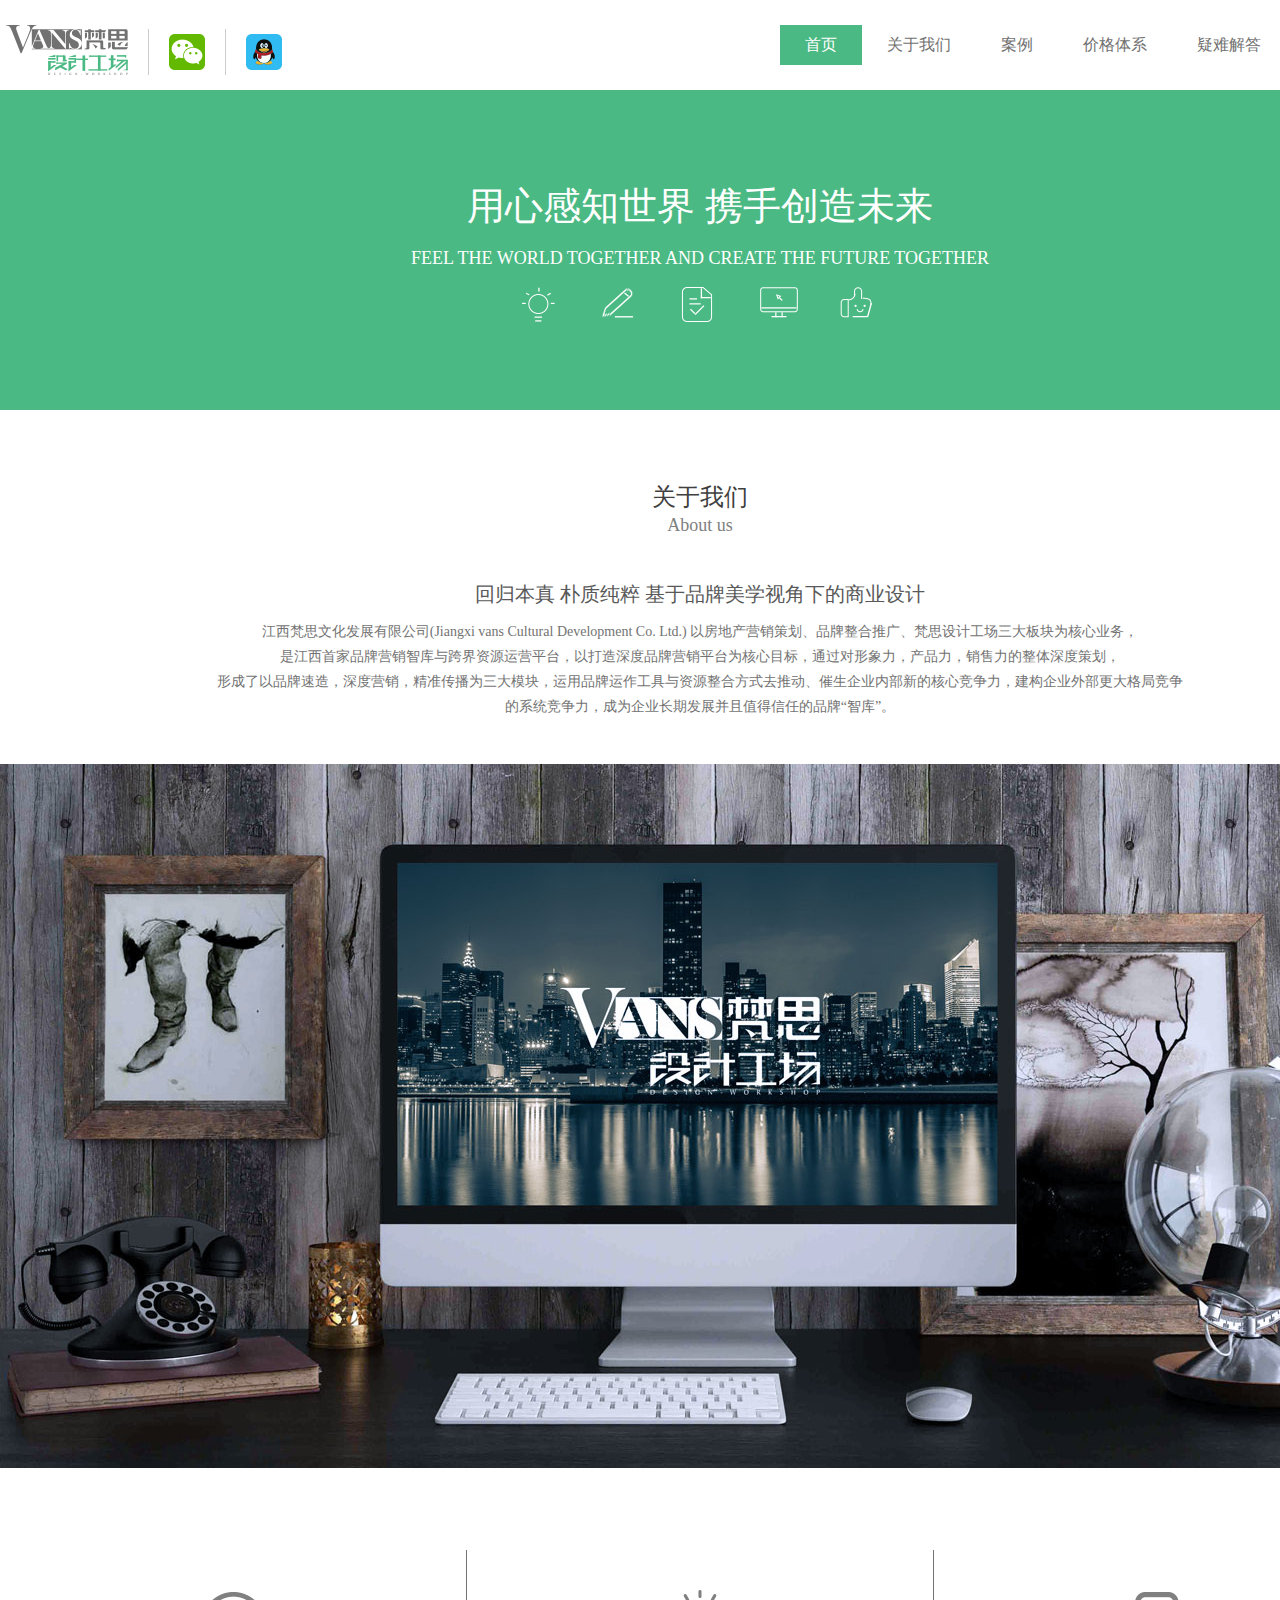
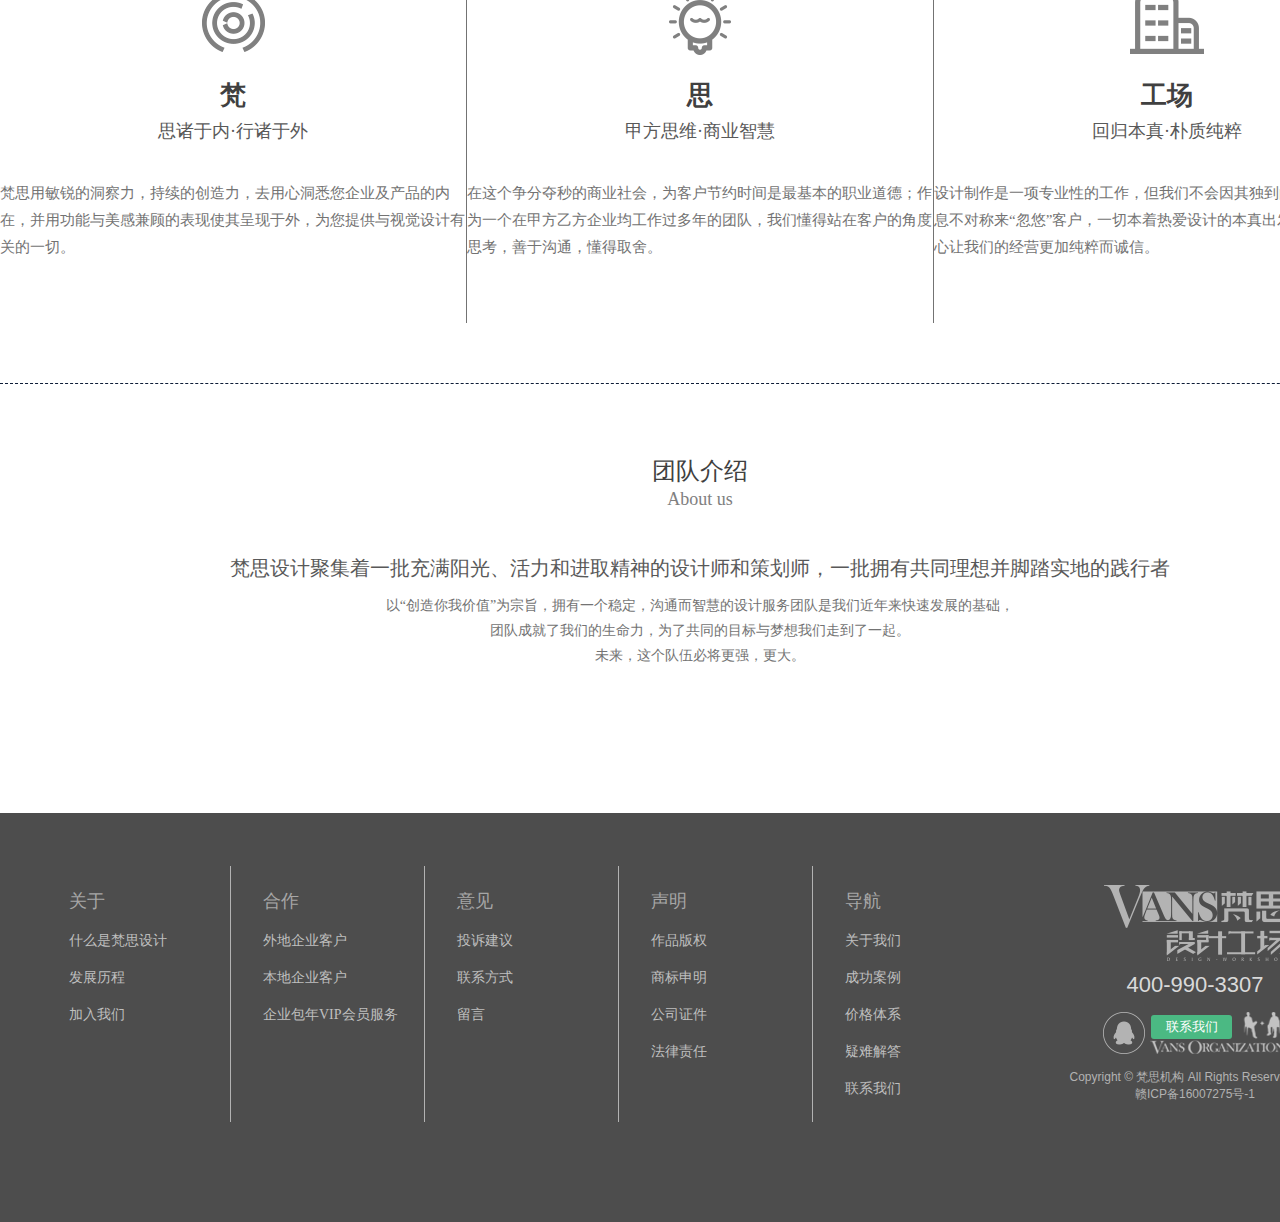
==== about.html @ 5bd6a1a3 "2018-4-23" ====
<!DOCTYPE html>
<html lang="en">
<head>
	<meta charset="UTF-8">
	<meta name="description" content="">
	<meta name="keywords" content="">
	<meta name="author" content="云端科技 www.yunduancn.com">
	<title>梵思</title>
	<link rel="stylesheet" href="css/minireset.min.css">
	<link rel="stylesheet" href="css/font-awesome.min.css">
	<link rel="stylesheet" href="css/animate.css">
	<link rel="stylesheet" href="css/main.css">
	<script src="js/jquery-1.7.1.min.js"></script>
	<script src="js/jquery.SuperSlide.2.1.1.js"></script>
</head>
<body>
	<div class="header" style="height: 90px;">


		<div class="center" style="position: relative; overflow: visible;">
			<a href="" class="logo"></a>
			<a href="" class="contact_btn contact_weixin"><i style="background-position: -41px 0px;"></i></a>
			<div class="weixin_qrcode">
				<div class="qr_box">
					<img src="images/qr1.jpg" alt="">
					<span>微信客服</span>
				</div>
				<div class="qr_box" style="border: 0;">
					<img src="images/qr2.jpg" alt="">
					<span>官方公众号</span>
				</div>
			</div>
			<a href="tencent://message/?uin=0000000000&Site=我是中文&Menu=yes" class="contact_btn"><i style="background-position: 0px 0px;"></i></a>
			<ul class="menu">
				<li class="fir_item menu_on">
					<a href="" class="fir_link">首页</a>
					<ul class="sec_menu">
						<li class="sec_item">
							<a href="" class="sec_link">aaaa</a>
						</li>
						<li class="sec_item">
							<a href="" class="sec_link">aaaa</a>
						</li>
						<li class="sec_item">
							<a href="" class="sec_link">aaaa</a>
						</li>
						<li class="sec_item">
							<a href="" class="sec_link">aaaa</a>
						</li>
					</ul>
				</li>
				<li class="fir_item">
					<a href="" class="fir_link">关于我们</a>
					<ul class="sec_menu">
						<li class="sec_item">
							<a href="" class="sec_link">bbbb</a>
						</li>
						<li class="sec_item">
							<a href="" class="sec_link">bbbb</a>
						</li>
						<li class="sec_item">
							<a href="" class="sec_link">bbbb</a>
						</li>
						<li class="sec_item">
							<a href="" class="sec_link">bbbb</a>
						</li>
					</ul>
				</li>
				<li class="fir_item">
					<a href="" class="fir_link">案例</a>
					<ul class="sec_menu">
						<li class="sec_item">
							<a href="" class="sec_link">cccc</a>
						</li>
						<li class="sec_item">
							<a href="" class="sec_link">cccc</a>
						</li>
						<li class="sec_item">
							<a href="" class="sec_link">cccc</a>
						</li>
						<li class="sec_item">
							<a href="" class="sec_link">cccc</a>
						</li>
					</ul>
				</li>
				<li class="fir_item">
					<a href="" class="fir_link">价格体系</a>
					<ul class="sec_menu">
						<li class="sec_item">
							<a href="" class="sec_link">dddd</a>
						</li>
						<li class="sec_item">
							<a href="" class="sec_link">dddd</a>
						</li>
						<li class="sec_item">
							<a href="" class="sec_link">dddd</a>
						</li>
						<li class="sec_item">
							<a href="" class="sec_link">dddd</a>
						</li>
					</ul>
				</li>
				<li class="fir_item">
					<a href="" class="fir_link">疑难解答</a>
					<ul class="sec_menu">
						<li class="sec_item">
							<a href="" class="sec_link">eeee</a>
						</li>
						<li class="sec_item">
							<a href="" class="sec_link">eeee</a>
						</li>
						<li class="sec_item">
							<a href="" class="sec_link">eeee</a>
						</li>
						<li class="sec_item">
							<a href="" class="sec_link">eeee</a>
						</li>
					</ul>
				</li>
				<li class="fir_item">
					<a href="" class="fir_link">联系我们</a>
					<ul class="sec_menu">
						<li class="sec_item">
							<a href="" class="sec_link">ffff</a>
						</li>
						<li class="sec_item">
							<a href="" class="sec_link">ffff</a>
						</li>
						<li class="sec_item">
							<a href="" class="sec_link">ffff</a>
						</li>
						<li class="sec_item">
							<a href="" class="sec_link">ffff</a>
						</li>
					</ul>
				</li>
			</ul>
			<div class="back"></div>
		</div>
	</div>





	<div class="ny_banner">
		<div class="center">
			<div class="title_c">用心感知世界  携手创造未来</div>
			<div class="title_e">FEEL THE WORLD TOGETHER AND CREATE THE FUTURE TOGETHER</div>
			<ul class="icon">
				<li style="background-position: -82px 0px;"></li>
				<li style="background-position: -82px -40px;"></li>
				<li style="background-position: 0px -77px;"></li>
				<li style="background-position: 0px -41px;"></li>
				<li style="background-position: -43px -41px;"></li>
			</ul>
		</div>
	</div>







	<div class="about_main center">
		<div class="title_c">关于我们</div>
		<div class="title_e">About us</div>
		<div class="sec_title">回归本真 朴质纯粹 基于品牌美学视角下的商业设计</div>
		<div class="sec_main">江西梵思文化发展有限公司(Jiangxi vans Cultural Development Co. Ltd.) 以房地产营销策划、品牌整合推广、梵思设计工场三大板块为核心业务，<br>是江西首家品牌营销智库与跨界资源运营平台，以打造深度品牌营销平台为核心目标，通过对形象力，产品力，销售力的整体深度策划，<br>形成了以品牌速造，深度营销，精准传播为三大模块，运用品牌运作工具与资源整合方式去推动、催生企业内部新的核心竞争力，建构企业外部更大格局竞争<br>的系统竞争力，成为企业长期发展并且值得信任的品牌“智库”。</div>
		<img src="images/vans.jpg" alt="" class="vans_img">
		<ul class="vans_fac">
			<li>
				<div class="icon" style="background-image: url(images/fan.png);"></div>
				<div class="title">梵</div>
				<div class="sub">思诸于内·行诸于外</div>
				<div class="main">梵思用敏锐的洞察力，持续的创造力，去用心洞悉您企业及产品的内在，并用功能与美感兼顾的表现使其呈现于外，为您提供与视觉设计有关的一切。</div>
			</li>
			<li>
				<div class="icon" style="background-image: url(images/si.png);"></div>
				<div class="title">思</div>
				<div class="sub">甲方思维·商业智慧</div>
				<div class="main">在这个争分夺秒的商业社会，为客户节约时间是最基本的职业道德；作为一个在甲方乙方企业均工作过多年的团队，我们懂得站在客户的角度思考，善于沟通，懂得取舍。</div>
			</li>
			<li>
				<div class="icon" style="background-image: url(images/gongchang.png);"></div>
				<div class="title">工场</div>
				<div class="sub">回归本真·朴质纯粹</div>
				<div class="main">设计制作是一项专业性的工作，但我们不会因其独到的专业性而利用信息不对称来“忽悠”客户，一切本着热爱设计的本真出发，这份质朴的初心让我们的经营更加纯粹而诚信。</div>
			</li>
		</ul>
		<div class="title_c">团队介绍</div>
		<div class="title_e">About us</div>
		<div class="sec_title">梵思设计聚集着一批充满阳光、活力和进取精神的设计师和策划师，一批拥有共同理想并脚踏实地的践行者</div>
		<div class="sec_main">以“创造你我价值”为宗旨，拥有一个稳定，沟通而智慧的设计服务团队是我们近年来快速发展的基础，<br>团队成就了我们的生命力，为了共同的目标与梦想我们走到了一起。<br>未来，这个队伍必将更强，更大。</div>
	</div>













	<div class="footer">
		<div class="center">
			<ul class="link">
				<li>
					<div class="title">关于</div>
					<a href="">什么是梵思设计</a>
					<a href="">发展历程</a>
					<a href="">加入我们</a>
				</li>
				<li>
					<div class="title">合作</div>
					<a href="">外地企业客户</a>
					<a href="">本地企业客户</a>
					<a href="">企业包年VIP会员服务</a>
				</li>
				<li>
					<div class="title">意见</div>
					<a href="">投诉建议</a>
					<a href="">联系方式</a>
					<a href="">留言</a>
				</li>
				<li>
					<div class="title">声明</div>
					<a href="">作品版权</a>
					<a href="">商标申明</a>
					<a href="">公司证件</a>
					<a href="">法律责任</a>
				</li>
				<li>
					<div class="title">导航</div>
					<a href="">关于我们</a>
					<a href="">成功案例</a>
					<a href="">价格体系</a>
					<a href="">疑难解答</a>
					<a href="">联系我们</a>
				</li>
			</ul>
			<div class="footer_box">
				<a href="" class="footer_logo" style="background-image: url(images/footerlogo.png);"></a>
				<div class="tel">400-990-3307</div>
				<div class="som_box">
					<a href="tencent://message/?uin=0000000000&Site=我是中文&Menu=yes" class="qq"></a>
					<button>联系我们</button>
				</div>
				<div class="copyright">Copyright © 梵思机构 All Rights Reserved 版权<br>赣ICP备16007275号-1</div>
			</div>
		</div>
	</div>
	<script src="js/main.js"></script>
</body>
</html>
---- css/minireset.min.css ----
/*! minireset.css v0.0.3 | MIT License | github.com/jgthms/minireset.css */html,body,p,ol,ul,li,dl,dt,dd,blockquote,figure,fieldset,legend,textarea,pre,iframe,hr,h1,h2,h3,h4,h5,h6{margin:0;padding:0}h1,h2,h3,h4,h5,h6{font-size:100%;font-weight:normal}ul{list-style:none}button,input,select,textarea{margin:0}html{box-sizing:border-box}*,*:before,*:after{box-sizing:inherit}img,embed,iframe,object,audio,video{height:auto;max-width:100%}iframe{border:0}table{border-collapse:collapse;border-spacing:0}td,th{padding:0;text-align:left}
a {
	text-decoration: none;
	cursor: pointer;
}
input,button {
	border: 0;
	outline: none;
}
*{
	box-sizing: content-box;
}
body {
	font-family: 'Arial','Microsoft YaHei';
}
---- css/main.css ----
@charset "UTF-8";
@font-face {
  font-family: pingfang;
  src: url("../fonts/苹方黑体-准-简.ttf"); }

.center {
  width: 1400px;
  margin: 0 auto;
  overflow: hidden; }

.header {
  height: 130px; }
  .header .top_bar {
    width: 100%;
    overflow: hidden;
    background-color: #4bb983; }
    .header .top_bar .top_bar_left {
      font-size: 0;
      float: left; }
      .header .top_bar .top_bar_left span, .header .top_bar .top_bar_left a {
        font-size: 14px;
        line-height: 40px;
        color: #fff;
        padding: 0 15px;
        border-right: 2px solid #d9eee2; }
    .header .top_bar .top_bar_right {
      font-size: 0;
      float: right; }
      .header .top_bar .top_bar_right a {
        font-size: 14px;
        line-height: 40px;
        color: #fff;
        padding: 0 15px;
        border-left: 2px solid #d9eee2; }
        .header .top_bar .top_bar_right a:first-child {
          border-left: 0; }
  .header .logo {
    display: block;
    width: 122px;
    height: 50px;
    float: left;
    background-image: url(../images/logo.png);
    background-position: center 0;
    background-size: 100%;
    background-repeat: no-repeat;
    margin: 25px 20px 0 6px; }
  .header .contact_btn {
    display: block;
    float: left;
    width: 36px;
    height: 36px;
    padding: 5px 20px;
    border-left: 1px solid #cccccc;
    margin-top: 29px; }
    .header .contact_btn i {
      display: block;
      width: 36px;
      height: 36px;
      background-image: url(../images/header.png); }
  .header .weixin_qrcode {
    display: none;
    position: absolute;
    top: 105px;
    left: 169px;
    width: 314px;
    height: 180px;
    background-color: rgba(0, 0, 0, 0.3);
    overflow: hidden;
    z-index: 1; }
    .header .weixin_qrcode .qr_box {
      float: left;
      width: 126px;
      height: 165px;
      padding: 15px 15px 0;
      border-right: 1px solid #737373; }
      .header .weixin_qrcode .qr_box img {
        width: 126px;
        height: 126px;
        display: block; }
      .header .weixin_qrcode .qr_box span {
        display: block;
        width: 100%;
        height: 40px;
        font-size: 16px;
        line-height: 40px;
        color: #fff;
        text-align: center; }
  .header .menu {
    float: right;
    margin-top: 25px; }
    .header .menu .fir_item {
      float: left;
      position: relative;
      padding-bottom: 25px; }
      .header .menu .fir_item .fir_link {
        font-family: pingfang;
        display: block;
        padding: 0 25px;
        height: 40px;
        line-height: 40px;
        font-size: 16px;
        color: #727171;
        transition: all 0.3s; }
      .header .menu .fir_item .sec_menu {
        display: none;
        position: absolute;
        margin-top: 25px;
        height: 52px;
        background-color: rgba(89, 89, 89, 0.8);
        text-align: center;
        z-index: 1; }
        .header .menu .fir_item .sec_menu .sec_item {
          display: inline; }
          .header .menu .fir_item .sec_menu .sec_item .sec_link {
            font-family: pingfang;
            font-size: 14px;
            line-height: 52px;
            color: #fff;
            padding: 0 15px;
            transition: all 0.3s; }
            .header .menu .fir_item .sec_menu .sec_item .sec_link:hover {
              color: #4bb983; }
      .header .menu .fir_item:hover .sec_menu {
        display: block; }
    .header .menu .menu_on .fir_link {
      color: #fff;
      transition: all 0.3s; }
  .header .back {
    position: absolute;
    height: 40px;
    top: 25px;
    z-index: -1;
    background-color: #4bb983;
    transition: all 0.3s; }

.banner {
  width: 100%;
  position: relative;
  height: 570px; }
  .banner a {
    display: block;
    width: 100%;
    height: 570px;
    background-position: center 0;
    background-repeat: no-repeat; }
  .banner .banner_left, .banner .banner_right {
    width: 70px;
    height: 180px;
    background-image: url(../images/banner_arrows.png);
    position: absolute;
    top: 195px;
    cursor: pointer; }
  .banner .banner_left {
    background-position: 0px 0px;
    left: 0; }
    .banner .banner_left:hover {
      background-position: -75px 0px; }
  .banner .banner_right {
    background-position: -150px 0px;
    right: 0; }
    .banner .banner_right:hover {
      background-position: -225px 0px; }

.keep_walking {
  width: 100%;
  height: 350px;
  background-color: #333333; }
  .keep_walking .center {
    height: 350px;
    background-color: #454545;
    position: relative; }
    .keep_walking .center .keep_walking_text {
      width: 322px;
      padding: 0 80px;
      height: 100%;
      overflow: hidden;
      float: left; }
      .keep_walking .center .keep_walking_text .t1 {
        font-size: 30px;
        color: #4bb983;
        font-family: pingfang;
        font-weight: bold;
        line-height: 32px;
        margin-top: 81px;
        float: left; }
      .keep_walking .center .keep_walking_text .t2 {
        display: block;
        float: left;
        margin-top: 9px;
        width: 111px;
        height: 15px; }
      .keep_walking .center .keep_walking_text .t3 {
        float: left;
        font-size: 17px;
        margin: 7px 0 0 12px;
        color: #4bb983;
        font-family: pingfang;
        line-height: 17px; }
      .keep_walking .center .keep_walking_text .t4 {
        float: left;
        font-family: pingfang;
        font-size: 13px;
        line-height: 27px;
        color: #fff;
        margin-top: 20px; }
      .keep_walking .center .keep_walking_text .t5 {
        float: left;
        font-size: 18px;
        line-height: 18px;
        color: #4bb983;
        font-family: pingfang;
        margin-top: 15px; }
    .keep_walking .center .four_card {
      float: right; }
      .keep_walking .center .four_card .border {
        width: 2px;
        height: 350px;
        float: left;
        background: url(../images/border.png) 0 center no-repeat; }
      .keep_walking .center .four_card li {
        float: left;
        height: 350px;
        width: 227px;
        padding-left: 2px;
        margin-left: -2px;
        text-align: center;
        overflow: hidden;
        position: relative;
        z-index: 1;
        transition: all 0.3s; }
        .keep_walking .center .four_card li .icon1 {
          display: block;
          width: 58px;
          height: 58px;
          margin: 95px auto 0;
          background-size: 58px;
          background-repeat: no-repeat;
          background-position: center; }
        .keep_walking .center .four_card li .icon2 {
          display: none;
          width: 58px;
          height: 58px;
          margin: 95px auto 0;
          background-size: 58px;
          background-repeat: no-repeat;
          background-position: center; }
        .keep_walking .center .four_card li .title_c {
          font-family: pingfang;
          font-size: 18px;
          line-height: 18px;
          margin-top: 15px;
          text-align: center;
          color: #999999;
          transition: all 0.3s; }
        .keep_walking .center .four_card li .title_e {
          font-family: pingfang;
          font-size: 15px;
          line-height: 15px;
          margin-top: 10px;
          text-align: center;
          color: #999999;
          transition: all 0.3s; }
        .keep_walking .center .four_card li .text {
          display: inline-block;
          padding: 0 5px;
          color: #757575;
          font-family: pingfang;
          font-size: 13px;
          line-height: 13px;
          margin-top: 34px;
          position: relative;
          transition: all 0.3s; }
          .keep_walking .center .four_card li .text:before {
            content: '';
            position: absolute;
            width: 2px;
            height: 2px;
            background-color: #757575;
            top: 5px;
            left: -2px;
            transition: all 0.3s; }
        .keep_walking .center .four_card li .text1 {
          display: inline-block;
          padding: 0 5px;
          color: #757575;
          font-family: pingfang;
          font-size: 13px;
          line-height: 13px;
          margin-top: 34px;
          position: relative;
          transition: all 0.3s; }
          .keep_walking .center .four_card li .text1:before {
            content: '';
            position: absolute;
            width: 2px;
            height: 2px;
            background-color: #fff;
            top: 5px;
            left: -2px;
            transition: all 0.3s; }
        .keep_walking .center .four_card li .more {
          display: none;
          font-family: pingfang;
          font-size: 12px;
          line-height: 12px;
          color: #fff;
          margin-top: 15px;
          position: relative;
          z-index: 2; }
        .keep_walking .center .four_card li:hover {
          background-image: none; }
          .keep_walking .center .four_card li:hover .title_c, .keep_walking .center .four_card li:hover .title_e, .keep_walking .center .four_card li:hover .text {
            color: #fff; }
          .keep_walking .center .four_card li:hover .text:before {
            background-color: #fff; }
      .keep_walking .center .four_card .fc_on .icon1 {
        display: none; }
      .keep_walking .center .four_card .fc_on .icon2 {
        display: block; }
      .keep_walking .center .four_card .fc_on .more {
        display: block; }
    .keep_walking .center .fc_back {
      position: absolute;
      width: 229px;
      top: 0;
      height: 350px;
      background-color: #4bb983;
      z-index: 0;
      transition: all 0.3s; }
      .keep_walking .center .fc_back .border_box {
        width: 207px;
        height: 328px;
        position: absolute;
        top: 10px;
        left: 10px;
        border: 1px solid #fff;
        transition: all 0.3s;
        z-index: 1; }

.trans {
  transition: all .3s;
  backface-visibility: hidden; }

.case {
  width: 1395px;
  height: 710px;
  margin: 70px auto; }
  .case .case_item {
    width: 465px;
    height: 355px;
    float: left;
    position: relative;
    overflow: hidden; }
    .case .case_item .case_link {
      display: block;
      width: 465px;
      height: 355px;
      background-size: 465px 355px;
      background-repeat: no-repeat;
      background-position: center;
      position: relative;
      z-index: 0; }
    .case .case_item .cover {
      position: absolute;
      z-index: 1;
      top: -100%;
      left: -100%;
      display: block;
      width: 465px;
      height: 355px;
      background-color: rgba(0, 0, 0, 0.4); }
      .case .case_item .cover .cover_logo {
        width: 123px;
        height: 42px;
        background-position: center;
        background-repeat: no-repeat;
        background-size: auto 42px;
        margin: 123px 0 0 120px;
        float: left; }
      .case .case_item .cover .tag_box {
        width: 120px;
        height: 42px;
        padding-left: 3px;
        border-left: 1px solid #b2b2b2;
        float: left;
        margin-top: 123px;
        margin-left: 10px; }
        .case .case_item .cover .tag_box li {
          float: left;
          margin-left: 6px;
          margin-bottom: 6px; }
          .case .case_item .cover .tag_box li a {
            padding: 0 5px;
            font-family: pingfang;
            font-size: 11px;
            line-height: 17px;
            height: 17px;
            background-color: #b2b2b2;
            color: #000;
            border-radius: 3px; }
            .case .case_item .cover .tag_box li a:hover {
              color: #fff;
              background-color: #4bb983; }
      .case .case_item .cover .name {
        float: left;
        width: 400px;
        border-top: 1px solid #b2b2b2;
        margin: 30px 32.5px 0;
        text-align: center;
        font-family: pingfang;
        font-size: 20px;
        line-height: 50px;
        color: #fff; }
        .case .case_item .cover .name:hover {
          color: #4bb983; }

.cooperation {
  margin-top: 112px;
  position: relative;
  overflow: visible; }
  .cooperation .title_c {
    font-size: 40px;
    line-height: 40px;
    color: #4c4c4c;
    text-align: center;
    font-family: pingfang; }
  .cooperation .title_sub {
    font-size: 14px;
    line-height: 14px;
    color: #4c4c4c;
    text-align: center;
    margin-top: 10px;
    font-family: pingfang; }
  .cooperation .num {
    text-align: center;
    margin-top: 42px; }
    .cooperation .num li {
      display: inline-block;
      margin: 0 50px; }
      .cooperation .num li .num_big {
        font-size: 40px;
        line-height: 40px;
        font-family: pingfang;
        text-align: center;
        color: #4c4c4c; }
      .cooperation .num li .num_title {
        font-size: 12px;
        line-height: 12px;
        color: #4c4c4c;
        font-family: pingfang;
        margin-top: 15px; }
  .cooperation .tempWrap {
    width: 1400px !important; }
  .cooperation .cooperation_slide {
    height: 173px; }
    .cooperation .cooperation_slide li {
      float: left; }
      .cooperation .cooperation_slide li a {
        display: block;
        width: 175px;
        height: 173px;
        background-position: center;
        background-repeat: no-repeat;
        -webkit-filter: grayscale(100%);
        /* Chrome, Safari, Opera */
        filter: grayscale(100%);
        transition: all 0.3s; }
      .cooperation .cooperation_slide li:hover a {
        -webkit-filter: grayscale(0%);
        /* Chrome, Safari, Opera */
        filter: grayscale(0%); }
  .cooperation .cs_left, .cooperation .cs_right {
    position: absolute;
    bottom: 74px;
    display: block;
    font-size: 24px;
    line-height: 24px;
    width: 14px;
    height: 24px;
    color: #b7b7b7;
    cursor: pointer; }
    .cooperation .cs_left:hover, .cooperation .cs_right:hover {
      color: #4bb983; }
  .cooperation .cs_left {
    left: -14px; }
  .cooperation .cs_right {
    right: -14px; }

.tsc {
  width: 100%;
  height: 320px;
  margin-top: 35px;
  margin-bottom: 58px;
  background-color: #737373; }
  .tsc .center {
    overflow: visible;
    width: 1398px;
    position: relative; }
    .tsc .center .tsc_item {
      width: 466px;
      float: left;
      height: 320px;
      position: relative;
      background-position: center 0;
      background-size: 466px 320px;
      background-repeat: no-repeat; }
    .tsc .center .tsc_box {
      position: absolute;
      width: 466px;
      height: 400px;
      top: -22px;
      left: 0;
      transition: all 0.3s; }
      .tsc .center .tsc_box .zz {
        width: 466px;
        height: 285px;
        overflow: hidden;
        transition: all 0.3s; }
        .tsc .center .tsc_box .zz .icon_box {
          width: 445px;
          height: 272px;
          border: 1px solid #fff;
          border-bottom: 0;
          margin: 12px auto 0; }
          .tsc .center .tsc_box .zz .icon_box .icon {
            width: 62px;
            height: 55px;
            margin: 76px auto 0;
            background-position: center;
            background-repeat: no-repeat;
            background-size: 62px 55px;
            transition: all 0.3s; }
          .tsc .center .tsc_box .zz .icon_box .wl {
            width: 15px;
            height: 2px;
            background-color: #fff;
            margin: 20px auto 0; }
          .tsc .center .tsc_box .zz .icon_box .icon_tc {
            font-size: 16px;
            line-height: 16px;
            color: #fff;
            text-align: center;
            margin-top: 20px;
            transition: all 0.3s; }
          .tsc .center .tsc_box .zz .icon_box .icon_te {
            font-size: 12px;
            line-height: 12px;
            color: #fff;
            text-align: center;
            margin-top: 5px;
            transition: all 0.3s; }
      .tsc .center .tsc_box .text_box {
        width: 466px;
        height: 80px;
        background-color: #4bb983;
        text-align: center; }
        .tsc .center .tsc_box .text_box .text_tc {
          display: inline-block;
          font-size: 11px;
          line-height: 33px;
          border-bottom: 1px solid #fff;
          color: #fff;
          margin-top: 13px;
          transition: all 0.3s; }
        .tsc .center .tsc_box .text_box .text_num {
          font-size: 11px;
          line-height: 11px;
          color: #fff;
          margin-top: 12px;
          transition: all 0.3s; }
      .tsc .center .tsc_box .see_more {
        width: 466px;
        height: 35px;
        background-color: rgba(0, 0, 0, 0.6);
        text-align: center; }
        .tsc .center .tsc_box .see_more .see_more_link {
          font-size: 11px;
          line-height: 35px;
          color: #fff;
          transition: all 0.3s; }
          .tsc .center .tsc_box .see_more .see_more_link i {
            margin-left: 5px; }
          .tsc .center .tsc_box .see_more .see_more_link:hover {
            color: #4bb983; }

.dynamic {
  margin-top: 112px;
  position: relative;
  overflow: visible; }
  .dynamic .title_c {
    font-size: 40px;
    line-height: 40px;
    color: #4c4c4c;
    text-align: center;
    font-family: pingfang; }
  .dynamic .title_sub {
    font-size: 14px;
    line-height: 14px;
    color: #4c4c4c;
    text-align: center;
    margin-top: 10px;
    margin-bottom: 55px;
    font-family: pingfang; }
  .dynamic .dynamic_box {
    width: 100%;
    height: 600px;
    background-color: #4bb983;
    position: relative;
    padding-top: 1px;
    margin-top: -1px; }
    .dynamic .dynamic_box:before {
      content: '';
      position: absolute;
      width: 1px;
      height: 30px;
      top: -30px;
      left: 50%;
      margin-left: -0.5px;
      background-color: #4bb983; }
    .dynamic .dynamic_box .main_box {
      width: 1328px;
      height: 538px;
      padding-left: 10px;
      border: 1px solid #fff;
      margin: 30px;
      position: relative; }
      .dynamic .dynamic_box .main_box:before {
        content: '';
        position: absolute;
        width: 1px;
        height: 32px;
        top: -32px;
        left: 50%;
        margin-left: -0.5px;
        background-color: #fff; }
      .dynamic .dynamic_box .main_box li {
        width: 208px;
        height: 390px;
        background-color: #fff;
        margin: 75px 28px 0;
        float: left;
        overflow: hidden;
        transition: all 0.3s; }
        .dynamic .dynamic_box .main_box li img {
          display: block; }
        .dynamic .dynamic_box .main_box li .item {
          width: 172px;
          margin: 6px auto;
          padding: 11px 11px 4px;
          border: 1px solid #fff; }
          .dynamic .dynamic_box .main_box li .item .dynamic_title {
            display: block;
            width: 172px;
            font-size: 16px;
            line-height: 20px;
            color: #737373;
            height: 20px;
            white-space: nowrap;
            text-overflow: ellipsis;
            overflow: hidden;
            transition: all 0.3s; }
            .dynamic .dynamic_box .main_box li .item .dynamic_title:hover {
              text-decoration: underline; }
          .dynamic .dynamic_box .main_box li .item .dynamic_date {
            margin-top: 3px;
            font-size: 14px;
            line-height: 31px;
            color: #8c8c8c;
            border-bottom: 1px solid #cccccc;
            transition: all 0.3s; }
          .dynamic .dynamic_box .main_box li .item .dynamic_text {
            font-size: 12px;
            line-height: 21px;
            margin-top: 11px;
            color: #b2b2b2;
            overflow: hidden;
            transition: all 0.3s; }
        .dynamic .dynamic_box .main_box li:hover {
          background-color: #3f996d; }
          .dynamic .dynamic_box .main_box li:hover .dynamic_title {
            color: #fff; }
          .dynamic .dynamic_box .main_box li:hover .dynamic_date {
            color: #fff;
            border-bottom: 1px solid #fff; }
          .dynamic .dynamic_box .main_box li:hover .dynamic_text {
            color: #fff; }

.footer {
  width: 100%;
  height: 409px;
  background-color: #4d4d4d;
  margin-top: 100px;
  overflow: hidden; }
  .footer .link {
    margin-top: 53px;
    margin-left: 37px;
    height: 256px;
    float: left; }
    .footer .link li {
      width: 161px;
      margin-left: 32px;
      float: left;
      height: 256px;
      border-right: 1px solid #b2b2b2; }
      .footer .link li .title {
        font-family: pingfang;
        font-size: 18px;
        line-height: 41px;
        color: #a6a6a6;
        margin-top: 15px; }
      .footer .link li a {
        font-family: pingfang;
        font-size: 14px;
        line-height: 37px;
        display: block;
        color: #bfbfbf; }
        .footer .link li a:hover {
          color: #4bb983; }
      .footer .link li:last-child {
        border-right: 0; }
  .footer .footer_box {
    width: 290px;
    margin-right: 60px;
    margin-top: 72px;
    float: right; }
    .footer .footer_box .footer_logo {
      display: block;
      width: 182px;
      height: 76px;
      margin-left: 54px;
      background-image: url(../images/footerlogo.png);
      background-repeat: no-repeat; }
    .footer .footer_box .tel {
      font-size: 22px;
      line-height: 48px;
      height: 48px;
      color: #d9d9d9;
      text-align: center; }
    .footer .footer_box .som_box {
      height: 42px;
      margin-top: 3px;
      text-align: center;
      position: relative;
      background-image: url(../images/footer2.png);
      background-repeat: no-repeat;
      background-position: 100px 0; }
      .footer .footer_box .som_box .qq {
        display: block;
        width: 42px;
        height: 42px;
        background-image: url(../images/QQ.png);
        background-position: center;
        position: absolute;
        left: 53px;
        top: 0; }
      .footer .footer_box .som_box button {
        display: block;
        width: 69px;
        height: 22px;
        border-radius: 3px;
        background-color: #4bb983;
        position: absolute;
        left: 101px;
        top: 3px;
        color: #fff;
        cursor: pointer; }
    .footer .footer_box .copyright {
      text-align: center;
      font-size: 12px;
      color: #b2b2b2;
      line-height: 17px;
      margin-top: 15px; }

.ny_banner {
  width: 100%;
  height: 320px;
  background-color: #4bb983; }
  .ny_banner .title_c {
    font-size: 38px;
    font-family: pingfang;
    line-height: 38px;
    text-align: center;
    color: #fff;
    margin-top: 97px; }
  .ny_banner .title_e {
    font-size: 18px;
    line-height: 18px;
    font-family: pingfang;
    text-align: center;
    color: #fff;
    margin-top: 24px; }
  .ny_banner .icon {
    text-align: center;
    margin-top: 20px; }
    .ny_banner .icon li {
      display: inline-block;
      background-image: url(../images/header.png);
      width: 38px;
      height: 36px;
      background-repeat: no-repeat;
      margin: 0 19px; }

.about_main .title_c {
  font-size: 24px;
  line-height: 24px;
  color: #404040;
  font-family: pingfang;
  text-align: center;
  margin-top: 75px; }

.about_main .title_e {
  font-size: 18px;
  line-height: 18px;
  color: #808080;
  text-align: center;
  margin-top: 7px;
  font-family: pingfang; }

.about_main .sec_title {
  font-size: 20px;
  line-height: 20px;
  color: #595959;
  text-align: center;
  margin-top: 50px;
  font-family: pingfang; }

.about_main .sec_main {
  font-size: 14px;
  line-height: 25px;
  color: #737373;
  text-align: center;
  font-family: pingfang;
  margin-top: 15px;
  margin-bottom: 45px; }

.about_main .vans_img {
  display: block;
  width: 100%; }

.about_main .vans_fac {
  width: 100%;
  height: 433px;
  margin-top: 82px;
  border-bottom: 1px dashed #0d1c36; }
  .about_main .vans_fac li {
    width: 466px;
    height: 373px;
    border-right: 1px solid #737373;
    float: left; }
    .about_main .vans_fac li .icon {
      width: 74px;
      height: 65px;
      margin: 40px auto 0; }
    .about_main .vans_fac li .title {
      font-size: 26px;
      line-height: 26px;
      color: #404040;
      text-align: center;
      margin-top: 28px;
      font-family: pingfang;
      font-weight: bold; }
    .about_main .vans_fac li .sub {
      font-size: 18px;
      line-height: 18px;
      font-family: pingfang;
      color: #595959;
      margin-top: 13px;
      text-align: center; }
    .about_main .vans_fac li .main {
      font-size: 15px;
      line-height: 27px;
      color: #737373;
      font-family: pingfang;
      margin-top: 40px;
      text-align: left; }
    .about_main .vans_fac li:last-child {
      border-right: 0; }
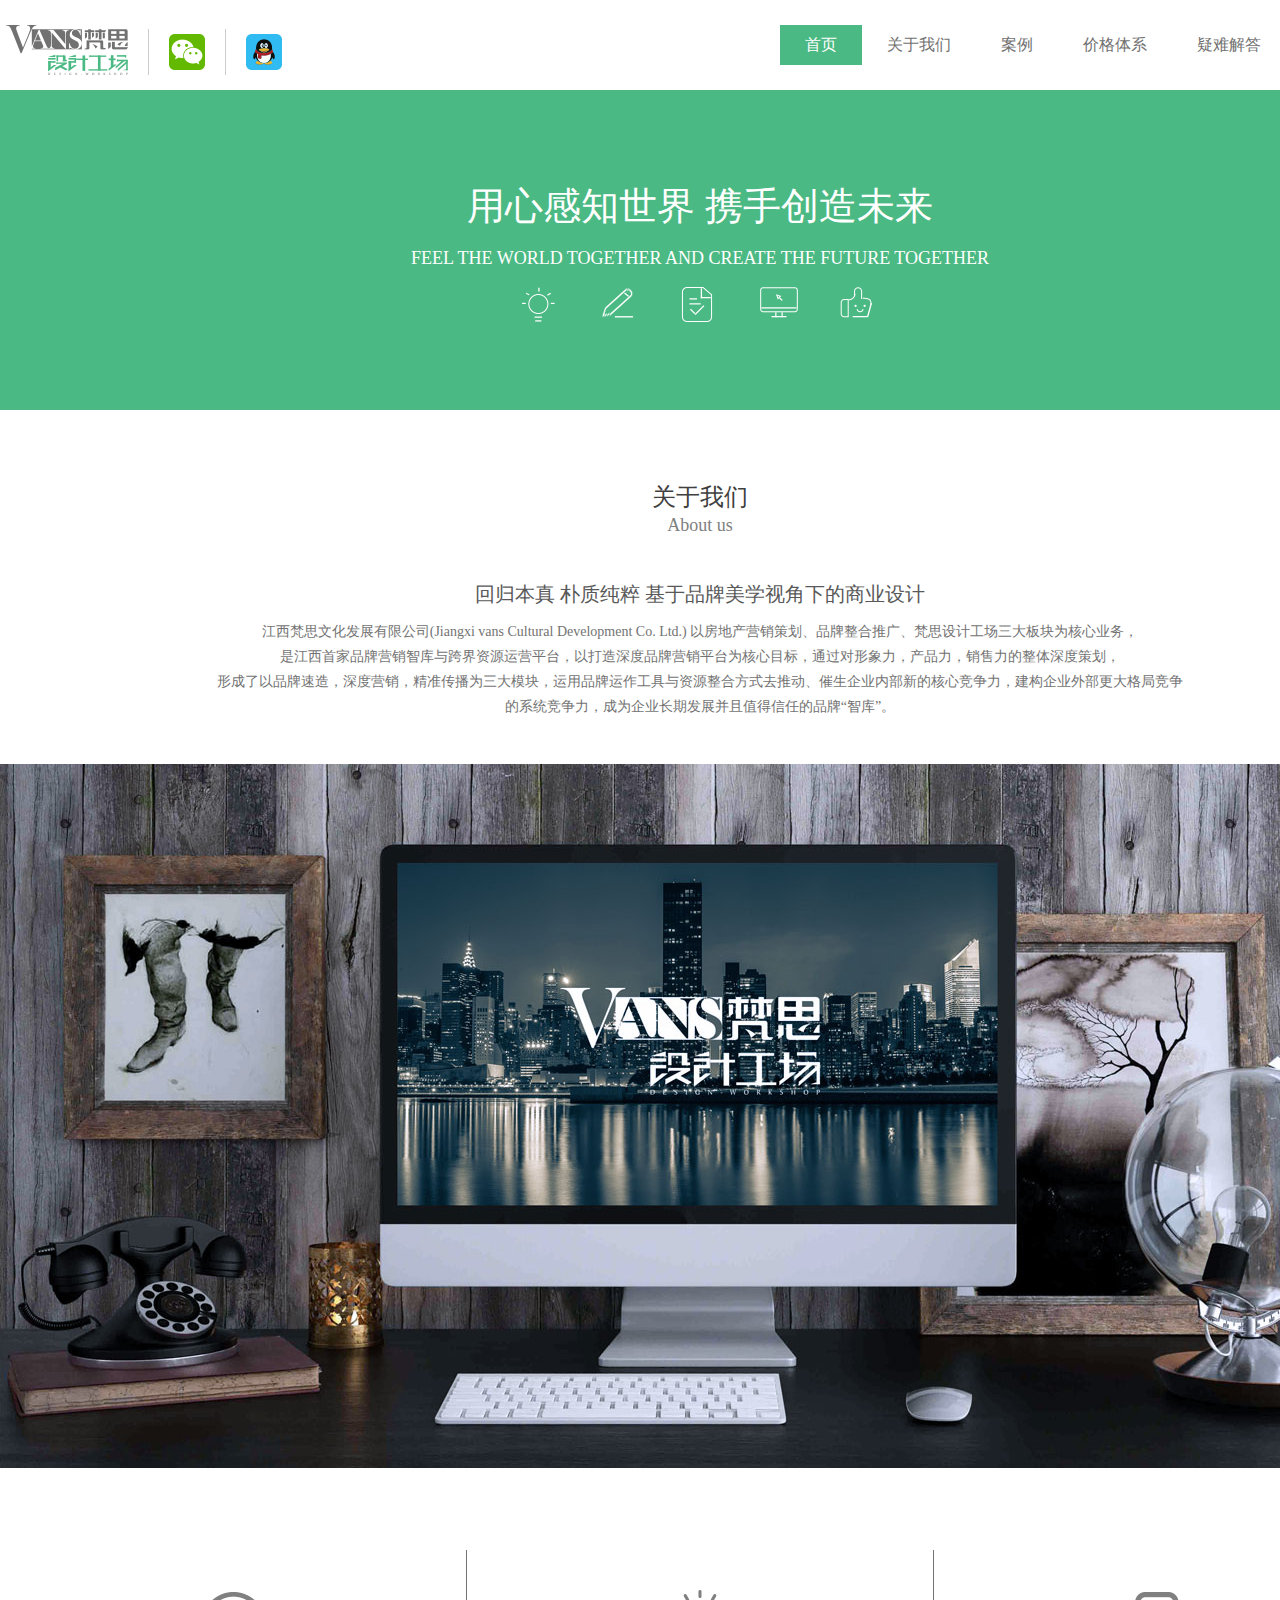
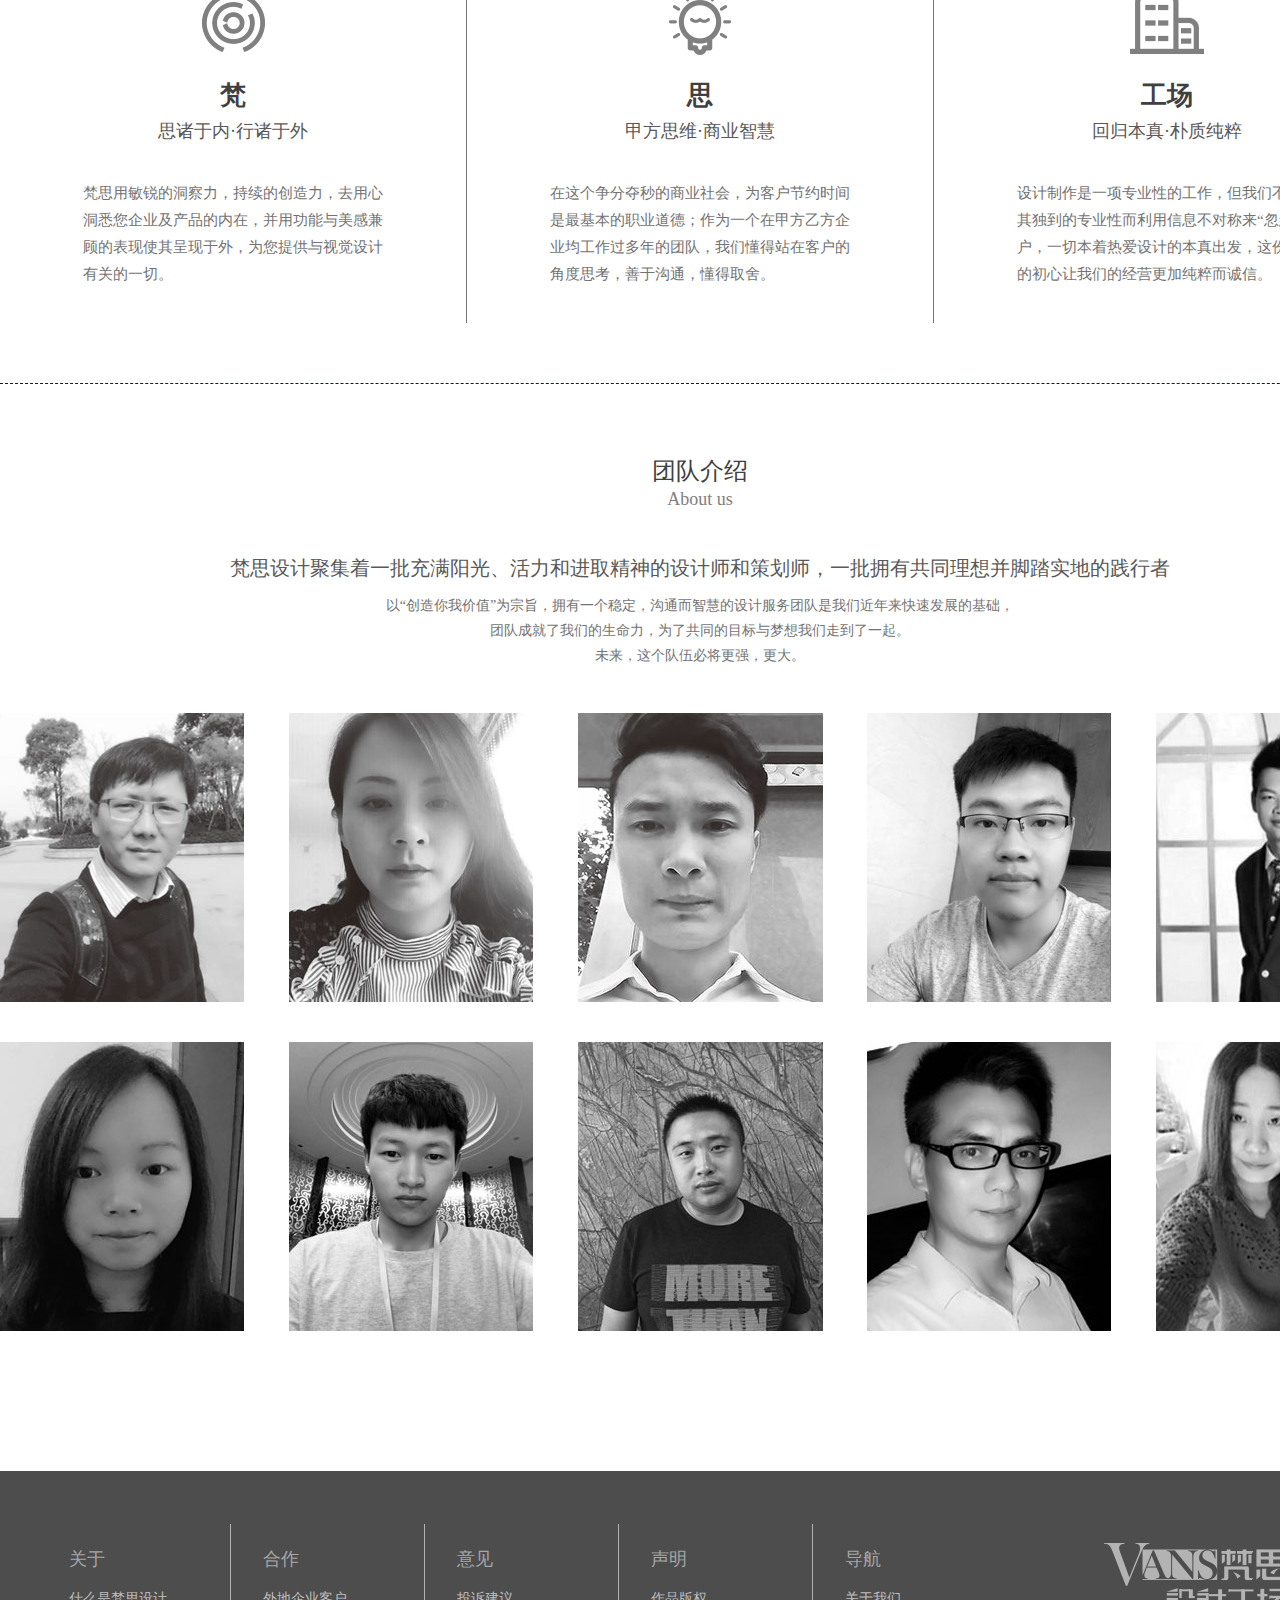
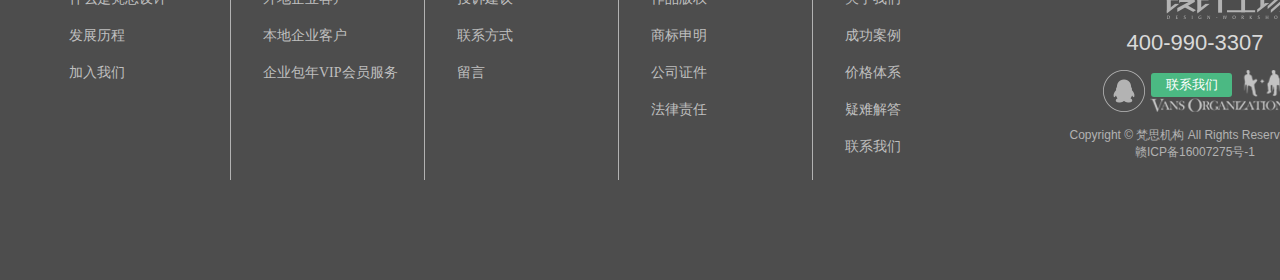
==== commit 196a186a: "2018-4-24" ====
--- a/about.html
+++ b/about.html
@@ -193,6 +193,18 @@
 		<div class="title_e">About us</div>
 		<div class="sec_title">梵思设计聚集着一批充满阳光、活力和进取精神的设计师和策划师，一批拥有共同理想并脚踏实地的践行者</div>
 		<div class="sec_main">以“创造你我价值”为宗旨，拥有一个稳定，沟通而智慧的设计服务团队是我们近年来快速发展的基础，<br>团队成就了我们的生命力，为了共同的目标与梦想我们走到了一起。<br>未来，这个队伍必将更强，更大。</div>
+		<ul class="team_pic">
+			<li><img src="images/team1.jpg" alt=""></li>
+			<li><img src="images/team2.jpg" alt=""></li>
+			<li><img src="images/team3.jpg" alt=""></li>
+			<li><img src="images/team4.jpg" alt=""></li>
+			<li><img src="images/team5.jpg" alt=""></li>
+			<li><img src="images/team6.jpg" alt=""></li>
+			<li><img src="images/team7.jpg" alt=""></li>
+			<li><img src="images/team8.jpg" alt=""></li>
+			<li><img src="images/team9.jpg" alt=""></li>
+			<li><img src="images/team10.jpg" alt=""></li>
+		</ul>
 	</div>
 
 
--- a/css/main.css
+++ b/css/main.css
@@ -871,7 +871,18 @@
       line-height: 27px;
       color: #737373;
       font-family: pingfang;
-      margin-top: 40px;
-      text-align: left; }
+      text-align: left;
+      width: 300px;
+      margin: 40px auto 0; }
     .about_main .vans_fac li:last-child {
       border-right: 0; }
+
+.about_main .team_pic {
+  width: 1445px;
+  height: 658px; }
+  .about_main .team_pic li {
+    width: 289px;
+    height: 329px;
+    float: left; }
+    .about_main .team_pic li img {
+      display: block; }
